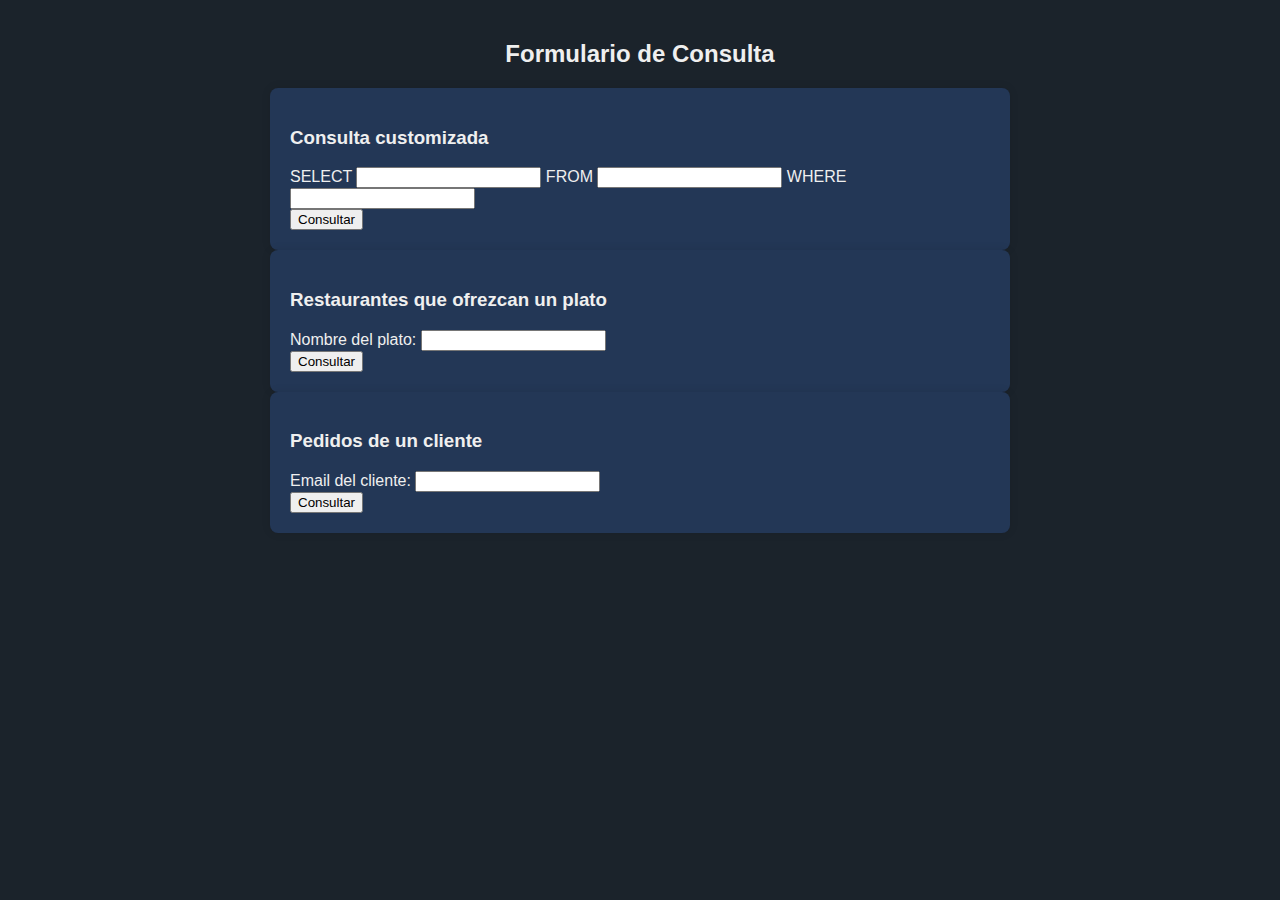
==== index.html @ 377b695a "consulta customizada implementada" ====
<!DOCTYPE html>
<html lang="es">
<head>
    <meta charset="UTF-8">
    <meta name="viewport" content="width=device-width, initial-scale=1.0">
    <link rel="stylesheet" href="./estilos/default.css">
    <title>Formulario</title>
</head>
<body>
    <h2>Formulario de Consulta</h2>
    <form action="./cgi-bin/fijas.py?type=0" method="post">
        <h3>Consulta customizada</h3>
        SELECT <input type="text" name="param0"> FROM <input type="text" name="param1"> WHERE <input type="text" name="param2"><br>
        <input type="submit" value="Consultar">
    </form>

    <form action="./cgi-bin/fijas.py?type=1" method="post">
        <h3>Restaurantes que ofrezcan un plato</h3>
        Nombre del plato: <input type="text" name="param0"><br>
        <input type="submit" value="Consultar">
    </form>

    <form action="./cgi-bin/fijas.py?type=2" method="post">
        <h3>Pedidos de un cliente</h3>
        Email del cliente: <input type="text" name="param0"><br>
        <input type="submit" value="Consultar">
    </form>
</body>
</html>
---- estilos/default.css ----
body {
    font-family: Arial, sans-serif;
    margin: 0 auto;
    background-color: rgb(27, 35, 43);
    color: #efefef;
    padding: 20px;
    text-align: left;
}

h2 {
    text-align: center;
    color: #efefef;
}

table {
    width: 100%;
    border-collapse: collapse;
}

th, td {
    border: 1px solid black;
    padding: 8px;
    text-align: left;
}

th {
    background-color: #f2f2f2;
}

form {
    max-width: 700px;
    margin: 0 auto;
    background-color: #233756;
    padding: 20px;
    border-radius: 8px;
    box-shadow: 0 0 10px rgba(0, 0, 0, 0.1);
}

p {
    font-size: 18px;
    color: #333;
    margin-bottom: 10px;
}

label {
    display: block;
    margin-bottom: 10px;
}
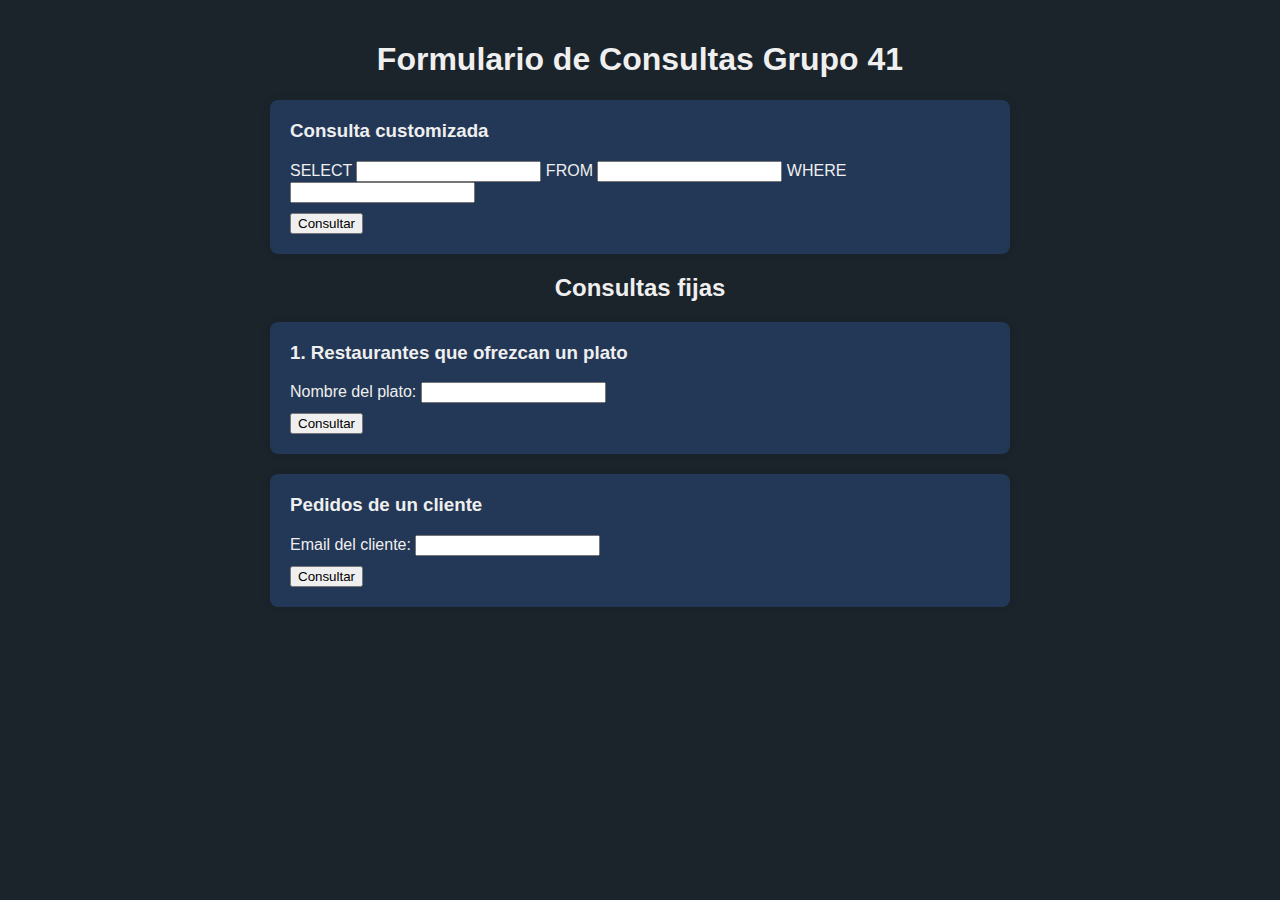
==== commit 25bb3f55: "arreglos visuales a la pagina" ====
--- a/index.html
+++ b/index.html
@@ -7,15 +7,15 @@
     <title>Formulario</title>
 </head>
 <body>
-    <h2>Formulario de Consulta</h2>
+    <h1>Formulario de Consultas Grupo 41</h1>
     <form action="./cgi-bin/fijas.py?type=0" method="post">
         <h3>Consulta customizada</h3>
         SELECT <input type="text" name="param0"> FROM <input type="text" name="param1"> WHERE <input type="text" name="param2"><br>
         <input type="submit" value="Consultar">
     </form>
-
+    <h2>Consultas fijas</h2>
     <form action="./cgi-bin/fijas.py?type=1" method="post">
-        <h3>Restaurantes que ofrezcan un plato</h3>
+        <h3>1. Restaurantes que ofrezcan un plato</h3>
         Nombre del plato: <input type="text" name="param0"><br>
         <input type="submit" value="Consultar">
     </form>
--- a/estilos/default.css
+++ b/estilos/default.css
@@ -4,7 +4,7 @@
     background-color: rgb(27, 35, 43);
     color: #efefef;
     padding: 20px;
-    text-align: left;
+    text-align: center;
 }
 
 h2 {
@@ -12,28 +12,44 @@
     color: #efefef;
 }
 
+h3 {
+    text-align: left;
+    color: #efefef;
+    margin-top: 0%;
+}
+
 table {
-    width: 100%;
+    max-width: 100%;
+    min-width: 5%;
     border-collapse: collapse;
+    margin-left: auto;
+    margin-right: auto;
 }
 
 th, td {
-    border: 1px solid black;
+    border: 3px solid rgb(18, 20, 23);
     padding: 8px;
     text-align: left;
 }
 
+td {
+    background-color: #2a3b53;
+}
+
 th {
-    background-color: #f2f2f2;
+    background-color: #4d6284;
 }
 
 form {
     max-width: 700px;
-    margin: 0 auto;
+    margin: 20px;
+    margin-left: auto;
+    margin-right: auto;
     background-color: #233756;
     padding: 20px;
     border-radius: 8px;
     box-shadow: 0 0 10px rgba(0, 0, 0, 0.1);
+    text-align: left;
 }
 
 p {
@@ -47,4 +63,6 @@
     margin-bottom: 10px;
 }
 
-
+input[type="submit"] {
+    margin-top: 10px;
+}
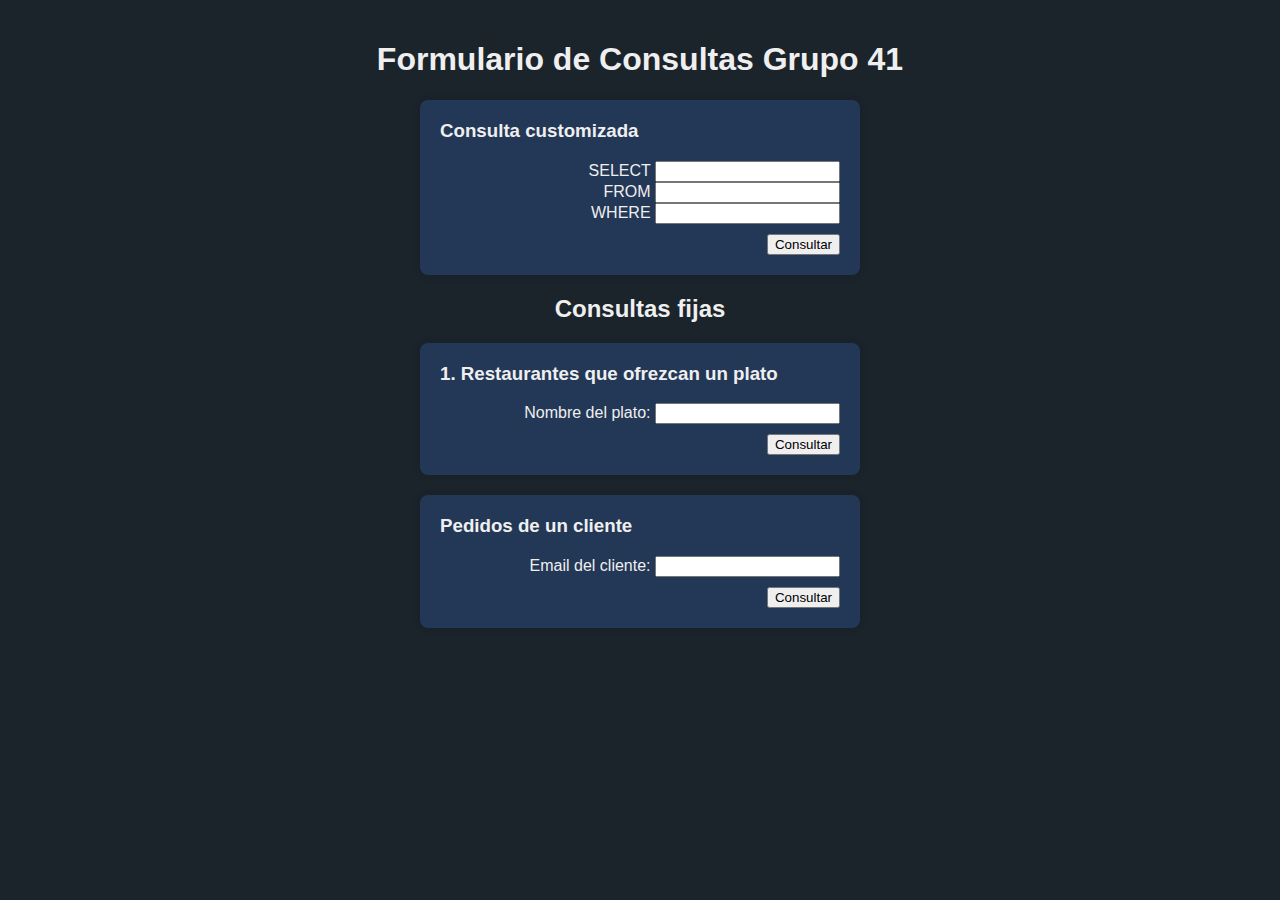
==== commit 7555d45b: "diseño de pagina actualizado" ====
--- a/index.html
+++ b/index.html
@@ -10,7 +10,9 @@
     <h1>Formulario de Consultas Grupo 41</h1>
     <form action="./cgi-bin/fijas.py?type=0" method="post">
         <h3>Consulta customizada</h3>
-        SELECT <input type="text" name="param0"> FROM <input type="text" name="param1"> WHERE <input type="text" name="param2"><br>
+        SELECT <input type="text" name="param0"><br>
+        FROM <input type="text" name="param1"><br>
+        WHERE <input type="text" name="param2"><br>
         <input type="submit" value="Consultar">
     </form>
     <h2>Consultas fijas</h2>
--- a/estilos/default.css
+++ b/estilos/default.css
@@ -41,7 +41,7 @@
 }
 
 form {
-    max-width: 700px;
+    max-width: 400px;
     margin: 20px;
     margin-left: auto;
     margin-right: auto;
@@ -49,7 +49,7 @@
     padding: 20px;
     border-radius: 8px;
     box-shadow: 0 0 10px rgba(0, 0, 0, 0.1);
-    text-align: left;
+    text-align: right;
 }
 
 p {
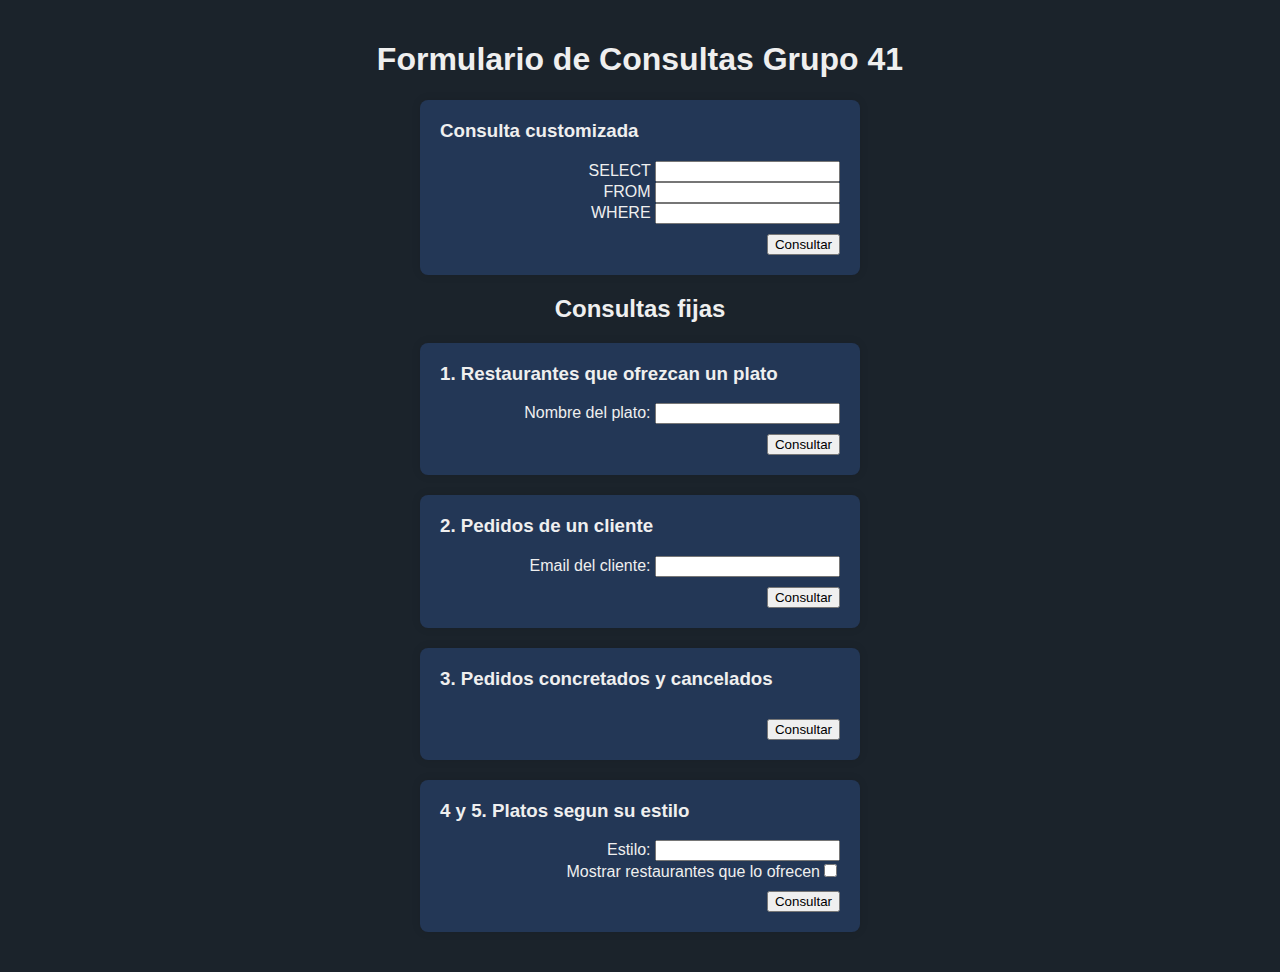
==== commit d419a3bc: "avance en consultas 4 y 5" ====
--- a/index.html
+++ b/index.html
@@ -8,7 +8,7 @@
 </head>
 <body>
     <h1>Formulario de Consultas Grupo 41</h1>
-    <form action="./cgi-bin/fijas.py?type=0" method="post">
+    <form action="./cgi-bin/consultas.py?type=0" method="post">
         <h3>Consulta customizada</h3>
         SELECT <input type="text" name="param0"><br>
         FROM <input type="text" name="param1"><br>
@@ -16,15 +16,27 @@
         <input type="submit" value="Consultar">
     </form>
     <h2>Consultas fijas</h2>
-    <form action="./cgi-bin/fijas.py?type=1" method="post">
+    <form action="./cgi-bin/consultas.py?type=1" method="post">
         <h3>1. Restaurantes que ofrezcan un plato</h3>
         Nombre del plato: <input type="text" name="param0"><br>
         <input type="submit" value="Consultar">
     </form>
 
-    <form action="./cgi-bin/fijas.py?type=2" method="post">
-        <h3>Pedidos de un cliente</h3>
-        Email del cliente: <input type="text" name="param0"><br>
+    <form action="./cgi-bin/consultas.py?type=2" method="post">
+        <h3>2. Pedidos de un cliente</h3>
+        Email del cliente: <input type="email" name="param0"><br>
+        <input type="submit" value="Consultar">
+    </form>
+
+    <form action="./cgi-bin/consultas.py?type=3" method="post">
+        <h3>3. Pedidos concretados y cancelados</h3>
+        <input type="submit" value="Consultar">
+    </form>
+
+    <form action="./cgi-bin/consultas.py?type=4" method="post">
+        <h3>4 y 5. Platos segun su estilo</h3>
+        Estilo: <input type="text" name="param0"><br>
+        Mostrar restaurantes que lo ofrecen<input type="checkbox" id="restaurantes" name="param1"><br>
         <input type="submit" value="Consultar">
     </form>
 </body>
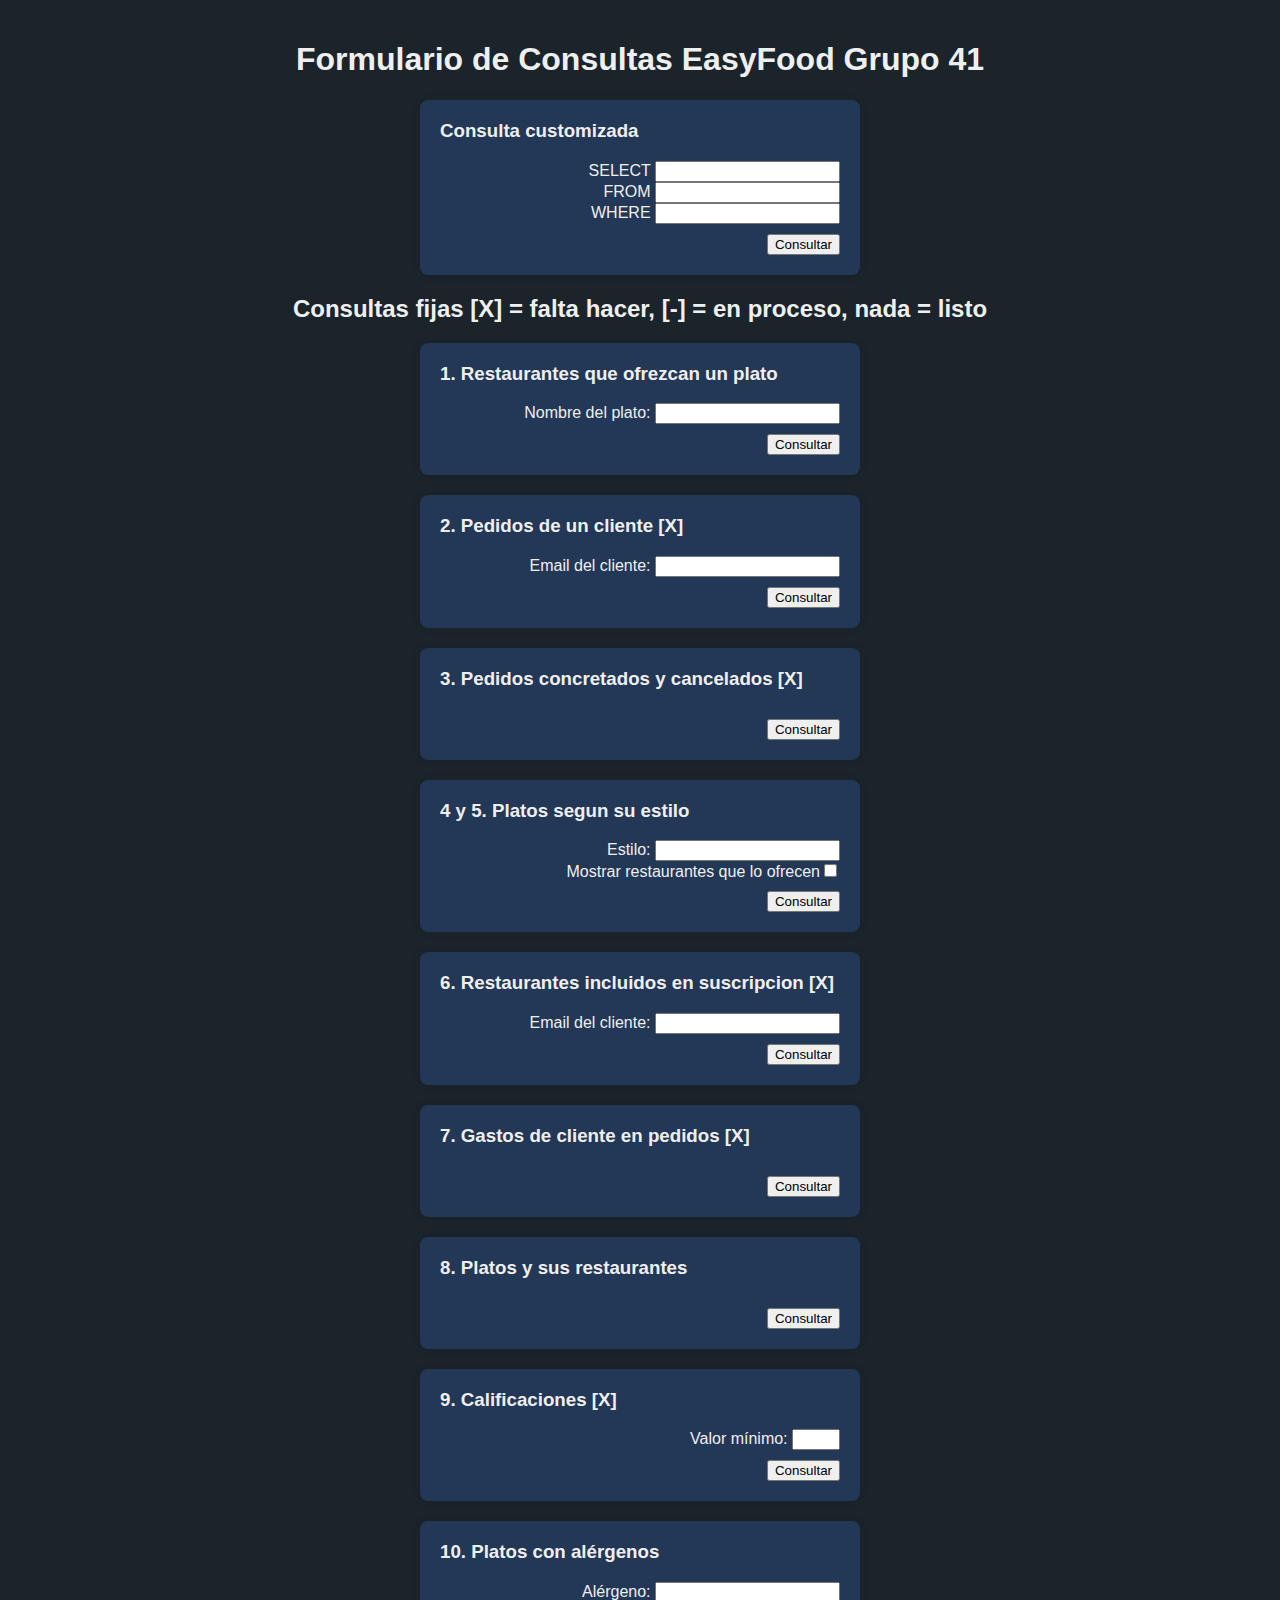
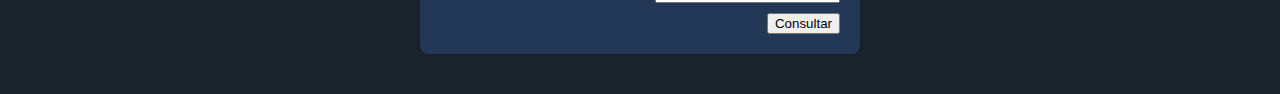
==== commit a57e1643: "consultas 5, 8 y 10 listas" ====
--- a/index.html
+++ b/index.html
@@ -7,7 +7,7 @@
     <title>Formulario</title>
 </head>
 <body>
-    <h1>Formulario de Consultas Grupo 41</h1>
+    <h1>Formulario de Consultas EasyFood Grupo 41</h1>
     <form action="./cgi-bin/consultas.py?type=0" method="post">
         <h3>Consulta customizada</h3>
         SELECT <input type="text" name="param0"><br>
@@ -15,7 +15,7 @@
         WHERE <input type="text" name="param2"><br>
         <input type="submit" value="Consultar">
     </form>
-    <h2>Consultas fijas</h2>
+    <h2>Consultas fijas [X] = falta hacer, [-] = en proceso, nada = listo</h2>
     <form action="./cgi-bin/consultas.py?type=1" method="post">
         <h3>1. Restaurantes que ofrezcan un plato</h3>
         Nombre del plato: <input type="text" name="param0"><br>
@@ -23,13 +23,13 @@
     </form>
 
     <form action="./cgi-bin/consultas.py?type=2" method="post">
-        <h3>2. Pedidos de un cliente</h3>
+        <h3>2. Pedidos de un cliente [X]</h3>
         Email del cliente: <input type="email" name="param0"><br>
         <input type="submit" value="Consultar">
     </form>
 
     <form action="./cgi-bin/consultas.py?type=3" method="post">
-        <h3>3. Pedidos concretados y cancelados</h3>
+        <h3>3. Pedidos concretados y cancelados [X]</h3>
         <input type="submit" value="Consultar">
     </form>
 
@@ -39,5 +39,33 @@
         Mostrar restaurantes que lo ofrecen<input type="checkbox" id="restaurantes" name="param1"><br>
         <input type="submit" value="Consultar">
     </form>
+
+    <form action="./cgi-bin/consultas.py?type=6" method="post">
+        <h3>6. Restaurantes incluidos en suscripcion [X]</h3>
+        Email del cliente: <input type="email" name="param0"><br>
+        <input type="submit" value="Consultar">
+    </form>
+
+    <form action="./cgi-bin/consultas.py?type=7" method="post">
+        <h3>7. Gastos de cliente en pedidos [X]</h3>
+        <input type="submit" value="Consultar">
+    </form>
+
+    <form action="./cgi-bin/consultas.py?type=8" method="post">
+        <h3>8. Platos y sus restaurantes</h3>
+        <input type="submit" value="Consultar">
+    </form>
+
+    <form action="./cgi-bin/consultas.py?type=9" method="post">
+        <h3>9. Calificaciones [X]</h3>
+        Valor mínimo: <input type="number" name="param0" min="1" max="5"><br>
+        <input type="submit" value="Consultar">
+    </form>
+
+    <form action="./cgi-bin/consultas.py?type=10" method="post">
+        <h3>10. Platos con alérgenos</h3>
+        Alérgeno: <input type="text" name="param0"><br>
+        <input type="submit" value="Consultar">
+    </form>
 </body>
 </html>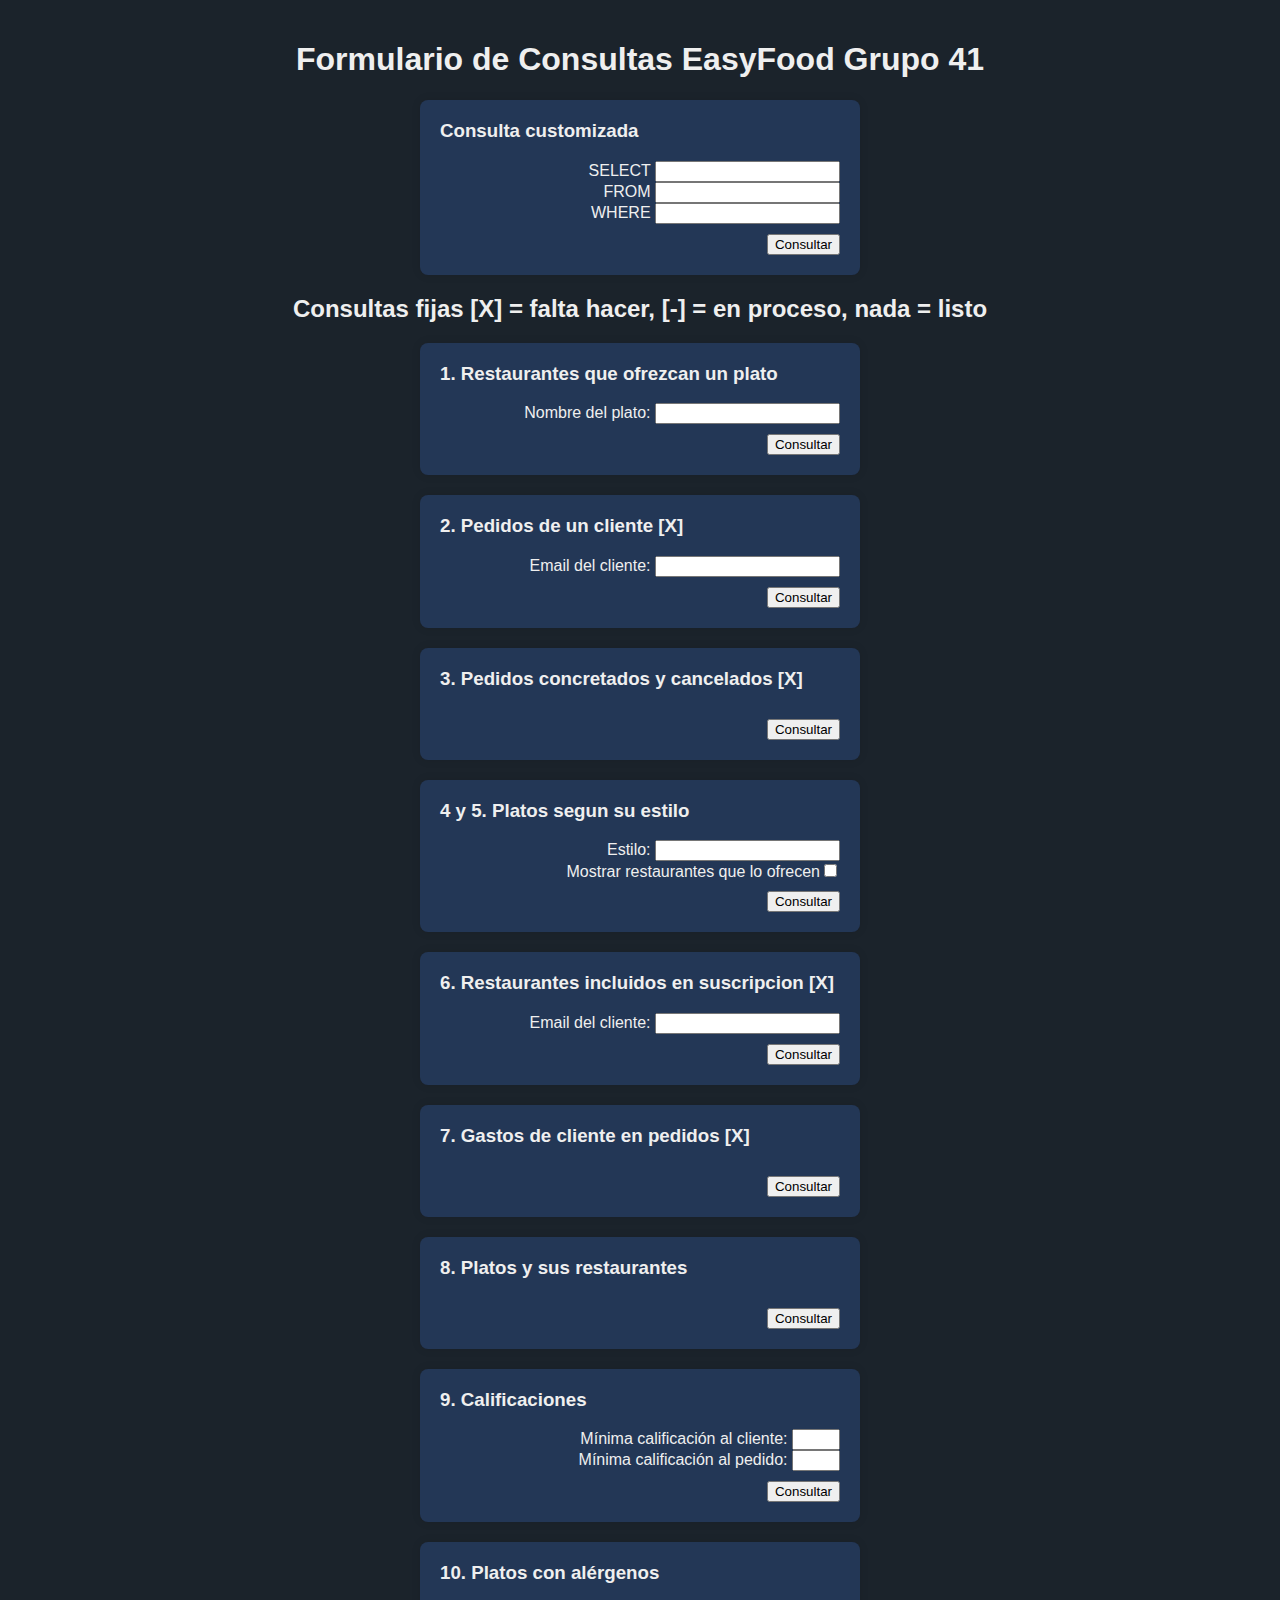
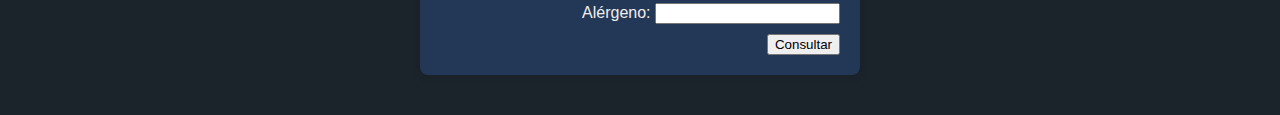
==== commit 352fa292: "sus listo, artas otras ediciones y arreglos" ====
--- a/index.html
+++ b/index.html
@@ -57,8 +57,9 @@
     </form>
 
     <form action="./cgi-bin/consultas.py?type=9" method="post">
-        <h3>9. Calificaciones [X]</h3>
-        Valor mínimo: <input type="number" name="param0" min="1" max="5"><br>
+        <h3>9. Calificaciones</h3>
+        Mínima calificación al cliente: <input type="number" name="param0" min="1" max="5" required><br>
+        Mínima calificación al pedido: <input type="number" name="param1" min="1" max="5" required><br>
         <input type="submit" value="Consultar">
     </form>
 
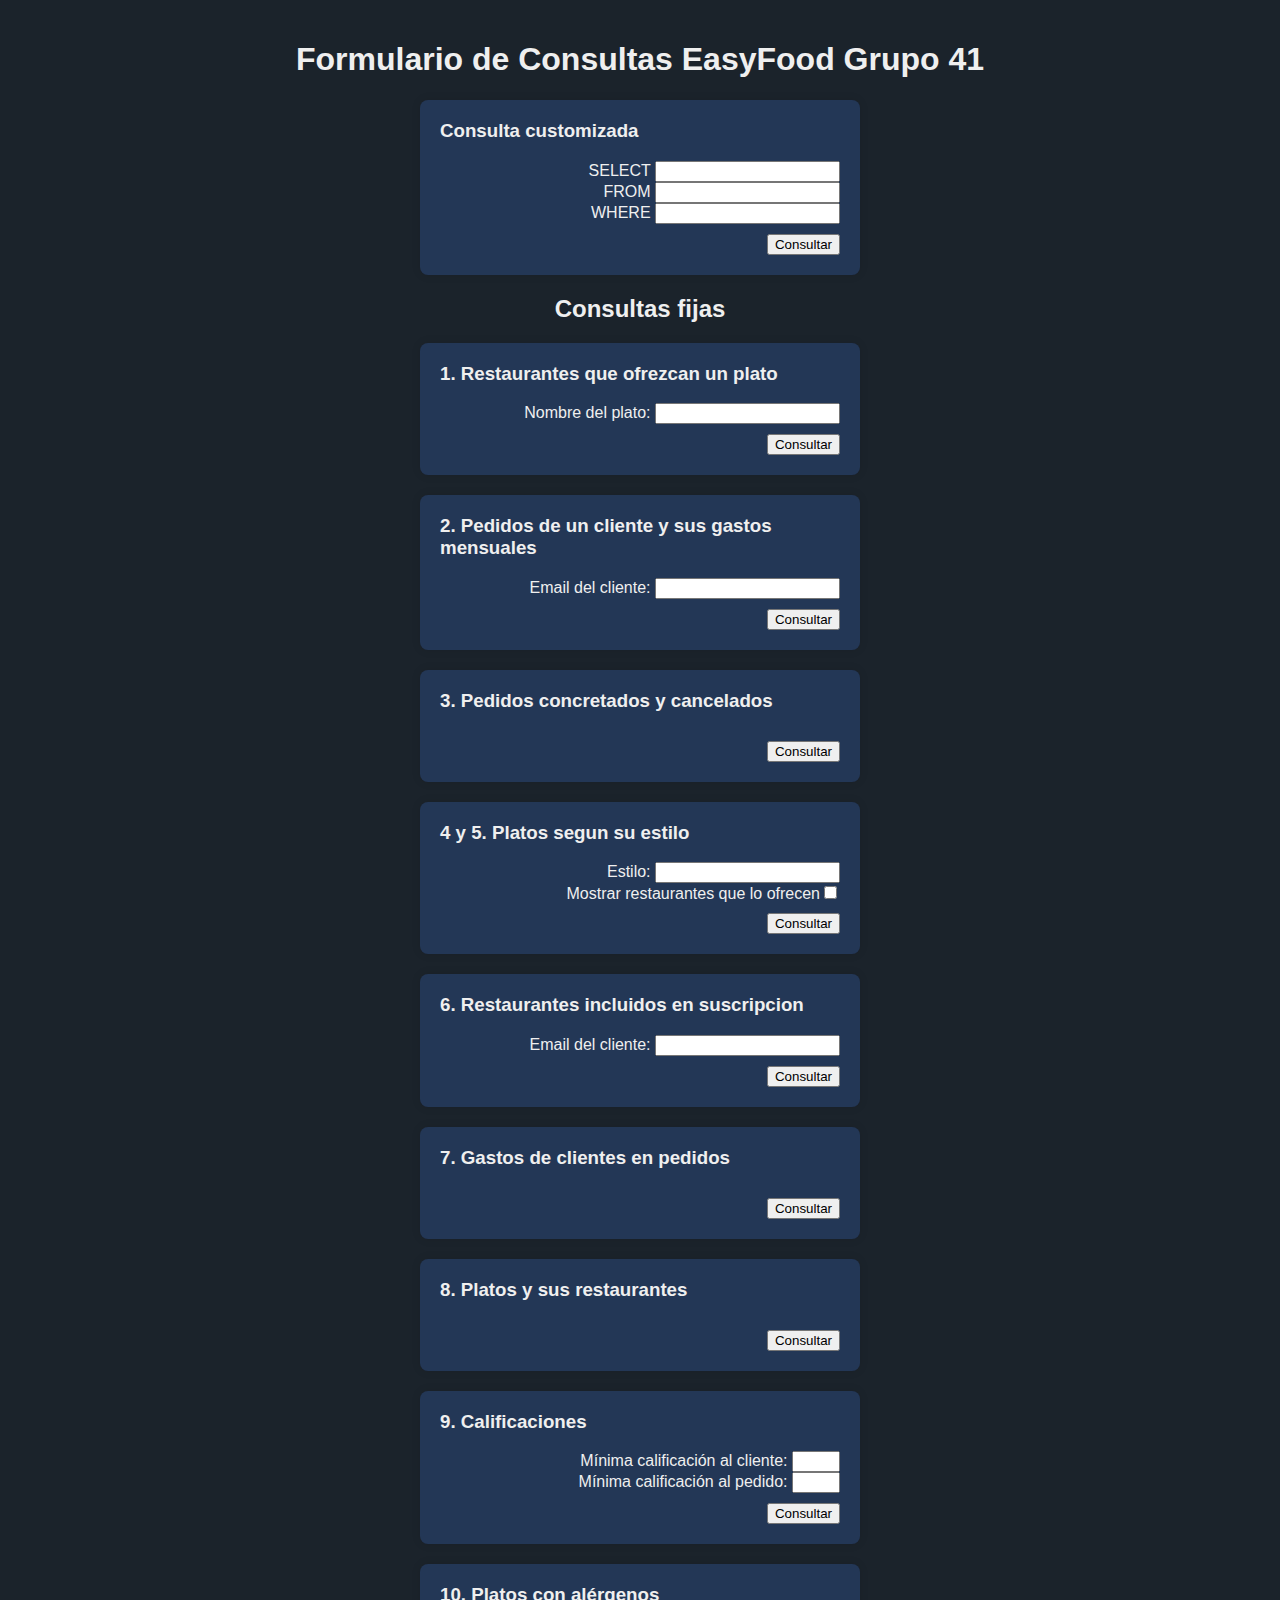
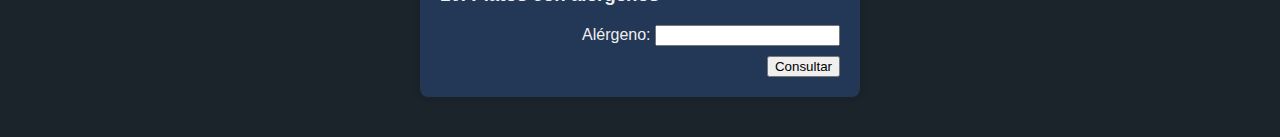
==== commit a3d1a31f: "consultas terminadas" ====
--- a/index.html
+++ b/index.html
@@ -15,7 +15,7 @@
         WHERE <input type="text" name="param2"><br>
         <input type="submit" value="Consultar">
     </form>
-    <h2>Consultas fijas [X] = falta hacer, [-] = en proceso, nada = listo</h2>
+    <h2>Consultas fijas</h2>
     <form action="./cgi-bin/consultas.py?type=1" method="post">
         <h3>1. Restaurantes que ofrezcan un plato</h3>
         Nombre del plato: <input type="text" name="param0"><br>
@@ -23,13 +23,13 @@
     </form>
 
     <form action="./cgi-bin/consultas.py?type=2" method="post">
-        <h3>2. Pedidos de un cliente [X]</h3>
+        <h3>2. Pedidos de un cliente y sus gastos mensuales</h3>
         Email del cliente: <input type="email" name="param0"><br>
         <input type="submit" value="Consultar">
     </form>
 
     <form action="./cgi-bin/consultas.py?type=3" method="post">
-        <h3>3. Pedidos concretados y cancelados [X]</h3>
+        <h3>3. Pedidos concretados y cancelados</h3>
         <input type="submit" value="Consultar">
     </form>
 
@@ -41,13 +41,13 @@
     </form>
 
     <form action="./cgi-bin/consultas.py?type=6" method="post">
-        <h3>6. Restaurantes incluidos en suscripcion [X]</h3>
+        <h3>6. Restaurantes incluidos en suscripcion</h3>
         Email del cliente: <input type="email" name="param0"><br>
         <input type="submit" value="Consultar">
     </form>
 
     <form action="./cgi-bin/consultas.py?type=7" method="post">
-        <h3>7. Gastos de cliente en pedidos [X]</h3>
+        <h3>7. Gastos de clientes en pedidos</h3>
         <input type="submit" value="Consultar">
     </form>
 
